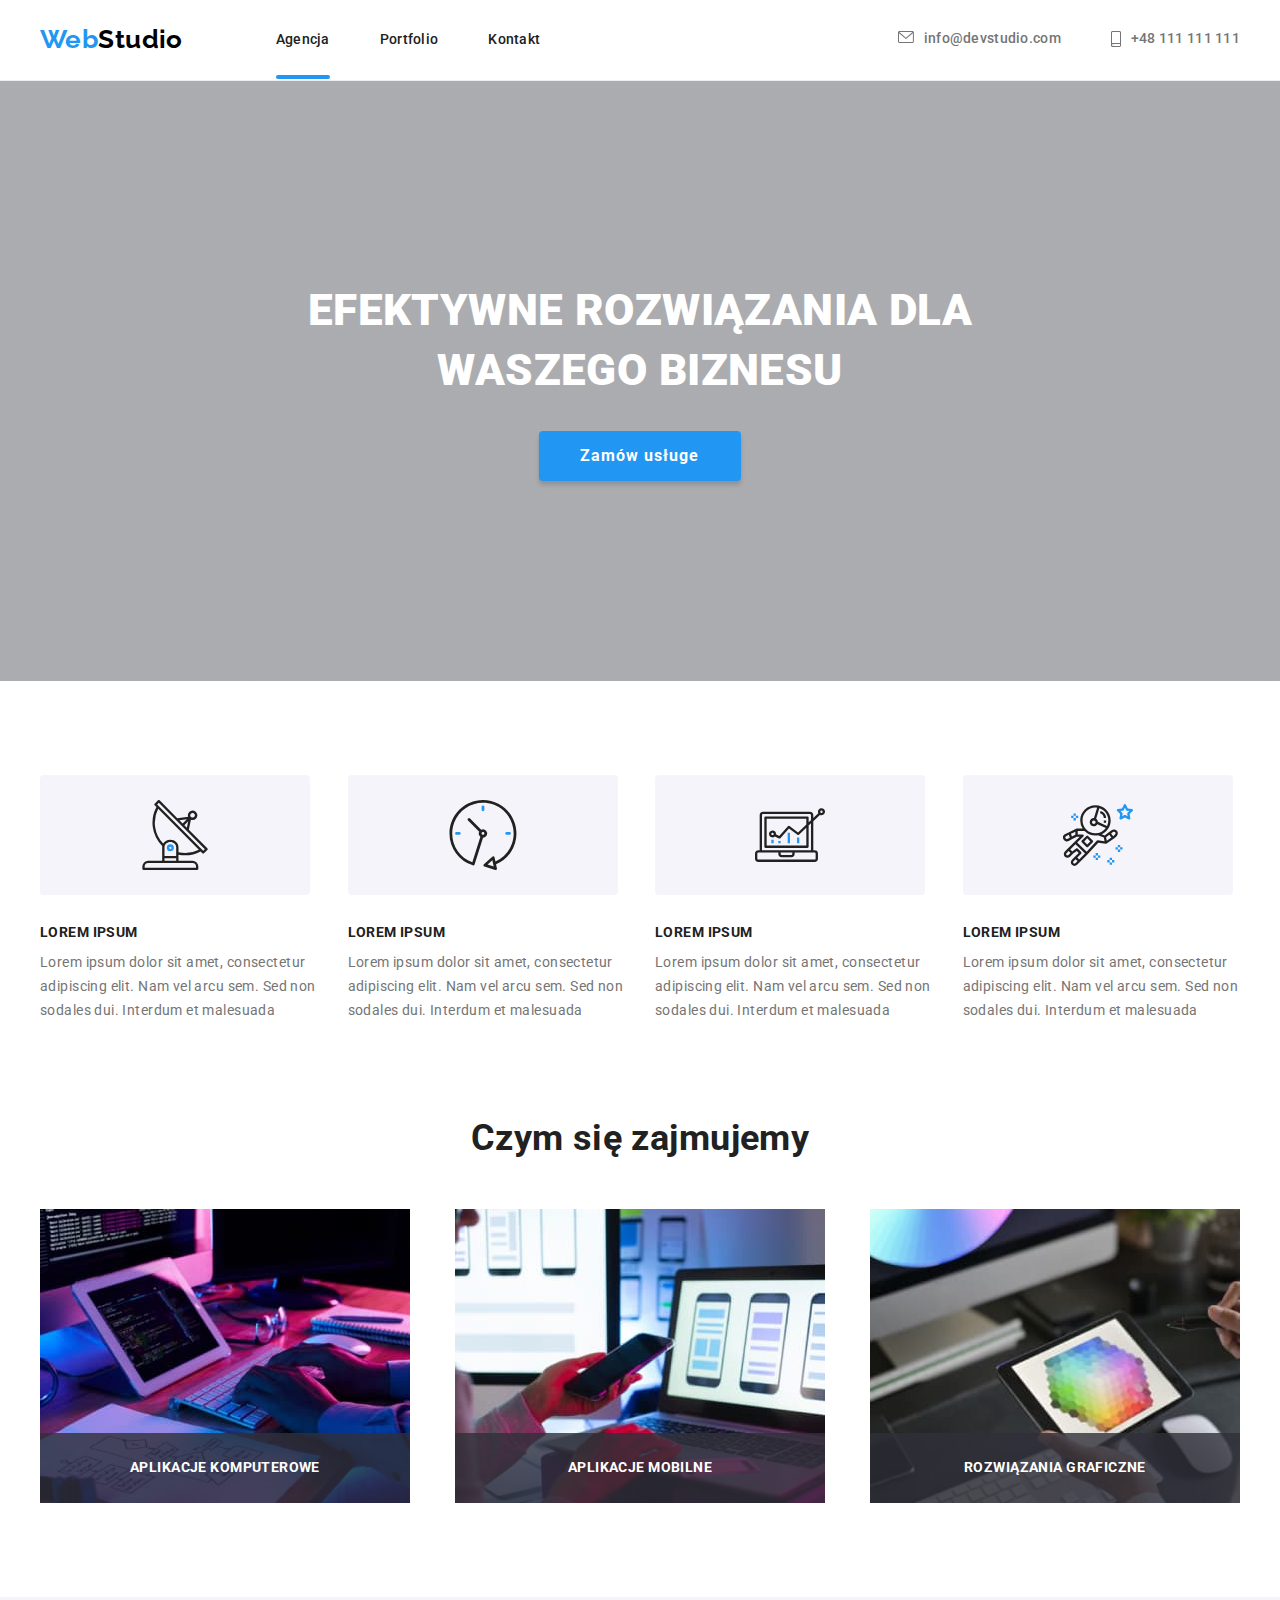
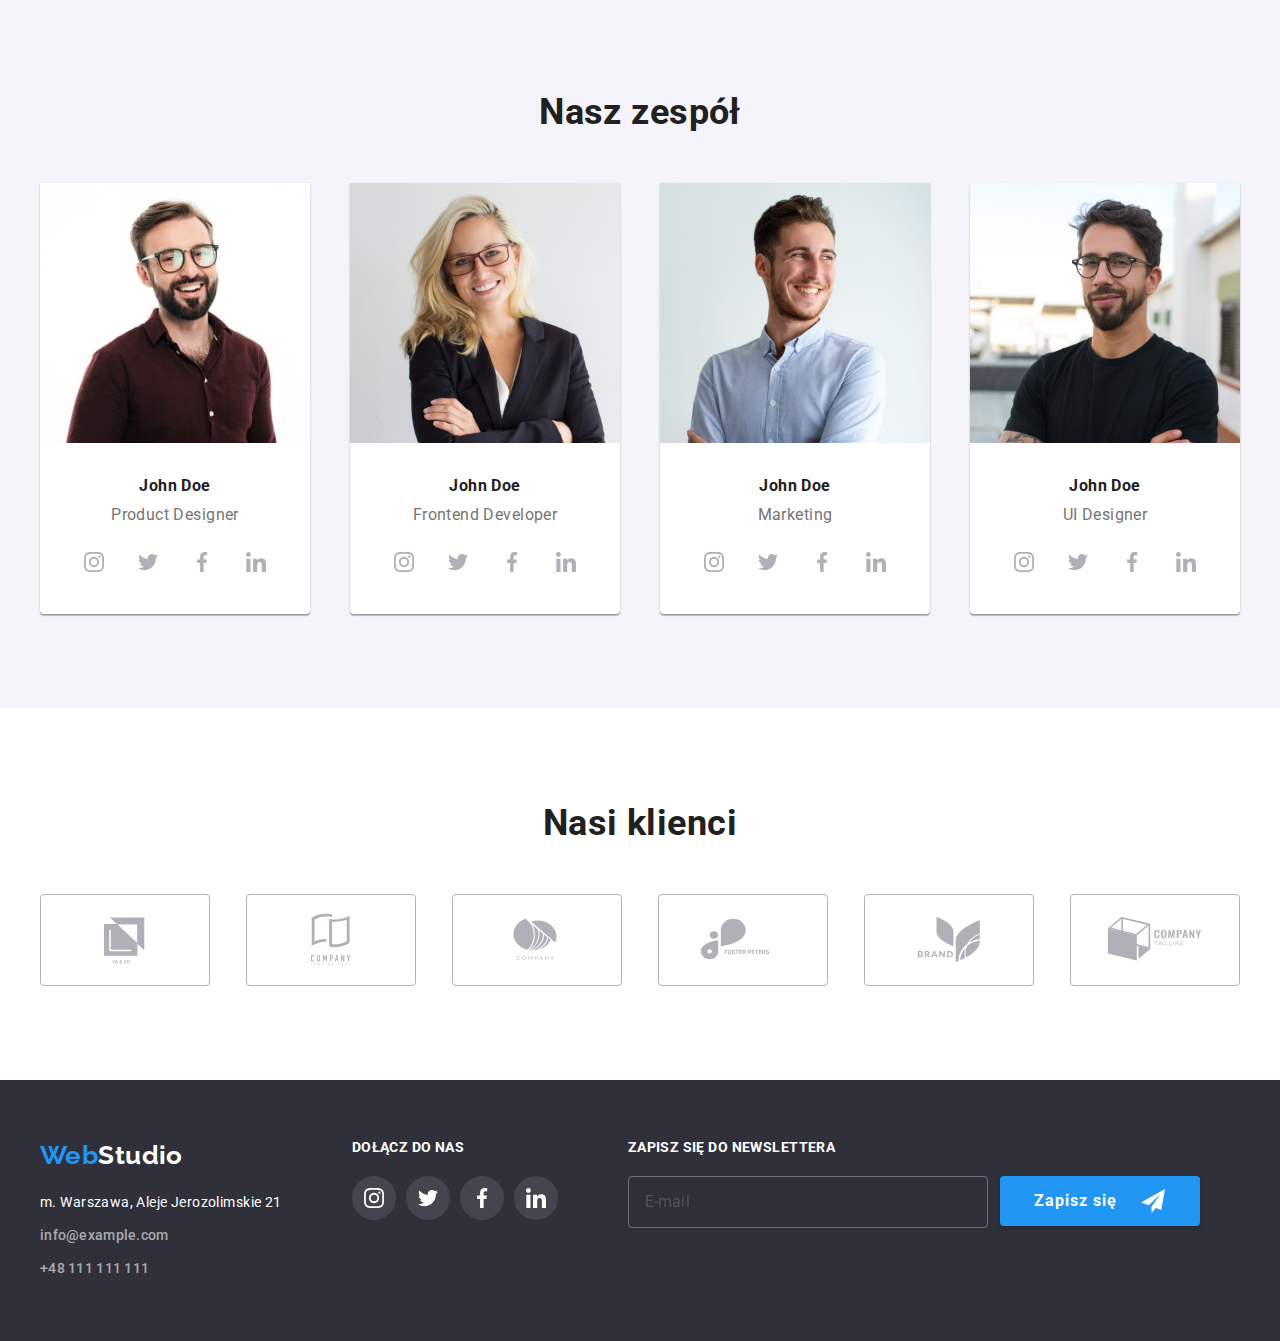
==== index.html @ f328599b "ukonczenie zadania" ====
<!DOCTYPE html>
<html lang="en">
  <head>
    <meta charset="UTF-8" />
    <meta http-equiv="X-UA-Compatible" content="IE=edge" />
    <meta name="viewport" content="width=device-width, initial-scale=1.0" />
    <title>Studio</title>
    <link
      rel="stylesheet"
      href="https://cdnjs.cloudflare.com/ajax/libs/modern-normalize/1.1.0/modern-normalize.min.css"
      integrity="sha512-wpPYUAdjBVSE4KJnH1VR1HeZfpl1ub8YT/NKx4PuQ5NmX2tKuGu6U/JRp5y+Y8XG2tV+wKQpNHVUX03MfMFn9Q=="
      crossorigin="anonymous"
      referrerpolicy="no-referrer"
    />
    <link rel="stylesheet" href="./css/styles.css" />
    <link rel="preconnect" href="https://fonts.googleapis.com" />
    <link rel="preconnect" href="https://fonts.gstatic.com" crossorigin />
    <link
      href="https://fonts.googleapis.com/css2?family=Raleway:wght@700&family=Roboto:wght@400;500;700;900&display=swap"
      rel="stylesheet"
    />
  </head>

  <body>
    <header class="background-header">
      <div class="container info-header">
        <a href="#" class="link-logo"><span class="logo">Web</span>Studio</a>
        <nav class="contact-info">
          <ul class="list list-header">
            <li>
              <a href="./index.html" class="underline-one link">Agencja</a>
            </li>
            <li><a href="./portfolio.html" class="link">Portfolio</a></li>
            <li><a href="#" class="link">Kontakt</a></li>
          </ul>
        </nav>

        <ul class="list list-header-two">
          <li>
            <a href="mailto:info@devstudio.com" class="contact-details"
              >info@devstudio.com
              <svg class="contact-icon" width="16" height="12">
                <use href="./images/icons.svg#icon-envelope"></use>
              </svg>
            </a>
          </li>
          <li>
            <a href="tel:+48111111111" class="contact-details"
              >+48 111 111 111
              <svg class="contact-icon phone" width="10" height="16">
                <use href="./images/icons.svg#icon-smartphone"></use>
              </svg>
            </a>
          </li>
        </ul>
      </div>
    </header>
    <main>
      <section class="background-title">
        <div class="container">
          <h1 class="title title-main">
            EFEKTYWNE ROZWIĄZANIA DLA WASZEGO BIZNESU
          </h1>
          <button type="button" class="item open-button" data-modal-open>
            Zamów usługe
          </button>
          <div class="backdrop is-hidden" data-modal>
            <div class="modal">
              <button class="close-button" data-modal-close>
                <svg class="modal-btn" width="11" height="11">
                  <use href="./images/icons.svg#icon-close"></use>
                </svg>
              </button>

              <form class="modal-form">
                <p class="modal-legend">
                  Zostaw swoje dane w formularzu poniżej
                </p>

                <label class="modal-label">
                  <span>Imie</span>
                  <input
                    type="text"
                    class="modal-input-name"
                    required
                    name="Imie"
                  />
                  <svg class="modal-input-icon" width="12" height="12">
                    <use href="./images/icons.svg#icon-person"></use>
                  </svg>
                </label>

                <label class="modal-label">
                  <span>Telefon</span>
                  <input
                    type="tel"
                    class="modal-input-name"
                    required
                    name="phone number"
                  />
                  <svg class="modal-input-icon" width="13" height="13">
                    <use href="./images/icons.svg#icon-phone"></use>
                  </svg>
                </label>

                <label class="modal-label">
                  <span>Email</span>
                  <input
                    type="email"
                    class="modal-input-name"
                    name="e-mail"
                    required
                  />
                  <svg class="modal-input-icon" width="15" height="12">
                    <use href="./images/icons.svg#icon-email"></use>
                  </svg>
                </label>

                <label class="modal-label">
                  <span>Komentarz</span>
                  <textarea
                    rows="7"
                    name="comment"
                    placeholder="Wprowadź tekst"
                    class="modal-textarea"
                  ></textarea>
                </label>

                <div class="checkbox">
                  <label class="checkbox-label">
                    <input
                      type="checkbox"
                      name="privacy policy"
                      class="checkbox-input"
                      required
                    />
                    <svg width="11" height="8" class="checkbox-vector">
                      <use href="./images/icons.svg#icon-vector"></use>
                    </svg>
                    Oświadczam iż akceptuję
                    <a href="#" class="modal-terms">Regulamin</a>
                    i
                    <a href="#" class="modal-terms">Politykę Prywatności.</a>
                  </label>
                </div>
                <button class="btn-input btn-modal" type="submit">
                  Wyślij
                </button>
              </form>
            </div>
          </div>
        </div>
      </section>
      <section class="section section-two">
        <div class="container">
          <ul class="list orden-list">
            <li>
              <div class="lorem-icon">
                <svg width="70" height="70">
                  <use xlink:href="./images/icons.svg#icon-antenna"></use>
                </svg>
              </div>
              <h4 class="title-fourth">LOREM IPSUM</h4>
              <p class="text">
                Lorem ipsum dolor sit amet, consectetur adipiscing elit. Nam vel
                arcu sem. Sed non sodales dui. Interdum et malesuada
              </p>
            </li>
            <li>
              <div class="lorem-icon">
                <svg width="70" height="70">
                  <use xlink:href="./images/icons.svg#icon-clock"></use>
                </svg>
              </div>
              <h4 class="title-fourth">LOREM IPSUM</h4>
              <p class="text">
                Lorem ipsum dolor sit amet, consectetur adipiscing elit. Nam vel
                arcu sem. Sed non sodales dui. Interdum et malesuada
              </p>
            </li>
            <li>
              <div class="lorem-icon">
                <svg width="70" height="70">
                  <use xlink:href="./images/icons.svg#icon-diagram"></use>
                </svg>
              </div>
              <h4 class="title-fourth">LOREM IPSUM</h4>
              <p class="text">
                Lorem ipsum dolor sit amet, consectetur adipiscing elit. Nam vel
                arcu sem. Sed non sodales dui. Interdum et malesuada
              </p>
            </li>
            <li>
              <div class="lorem-icon">
                <svg width="70" height="70">
                  <use xlink:href="./images/icons.svg#icon-astronaut"></use>
                </svg>
              </div>
              <h4 class="title-fourth">LOREM IPSUM</h4>
              <p class="text">
                Lorem ipsum dolor sit amet, consectetur adipiscing elit. Nam vel
                arcu sem. Sed non sodales dui. Interdum et malesuada
              </p>
            </li>
          </ul>
        </div>
      </section>

      <section class="section">
        <div class="container">
          <h2 class="title-second">Czym się zajmujemy</h2>
          <ul class="list orden-list">
            <li class="box-picture">
              <img
                class="picture"
                src="./images/developer-code.jpg"
                alt="kod programisty"
                width="370"
                height="294"
              />

              <p class="label-text">Aplikacje komputerowe</p>
            </li>
            <li class="box-picture">
              <img
                class="picture"
                src="./images/mobile-app.jpg"
                alt="praca nad aplikacjami mobilnymi"
                width="370"
                height="294"
              />
              <p class="label-text">Aplikacje mobilne</p>
            </li>
            <li class="box-picture">
              <img
                class="picture"
                src="./images/web-disigne.jpg"
                alt="projektowanie ston internetowych"
                width="370"
                height="294"
              />
              <p class="label-text">Rozwiązania graficzne</p>
            </li>
          </ul>
        </div>
      </section>

      <section class="section background-second">
        <div class="container">
          <h2 class="title-second">Nasz zespół</h2>
          <ul class="list orden-list">
            <li class="card-team">
              <img
                src="./images/product-designer.jpg"
                alt="Zespół WebStudio"
                width="270"
                height="260"
              />
              <div class="card-heading-team">
                <h4 class="team"><strong>John Doe</strong></h4>
                <p class="profession">Product Designer</p>
                <ul class="list social-media-list">
                  <li>
                    <a class="social-link" href="#">
                      <svg class="icons" width="20" height="20">
                        <use href="./images/icons.svg#icon-instagram"></use>
                      </svg>
                    </a>
                  </li>
                  <li>
                    <a href="#" class="social-link">
                      <svg width="20" height="20">
                        <use href="./images/icons.svg#icon-twitter"></use>
                      </svg>
                    </a>
                  </li>
                  <li>
                    <a href="#" class="social-link">
                      <svg width="20" height="20">
                        <use href="./images/icons.svg#icon-facebook"></use>
                      </svg>
                    </a>
                  </li>
                  <li>
                    <a href="#" class="social-link">
                      <svg width="20" height="20">
                        <use href="./images/icons.svg#icon-linkedin"></use>
                      </svg>
                    </a>
                  </li>
                </ul>
              </div>
            </li>
            <li class="card-team">
              <img
                src="./images/frontend-developer.jpg"
                alt="Zespół WebStudio"
                width="270"
                height="260"
              />
              <div class="card-heading-team">
                <h4 class="team"><strong>John Doe</strong></h4>
                <p class="profession">Frontend Developer</p>
                <ul class="list social-media-list">
                  <li class="">
                    <a href="#" class="social-link">
                      <svg class="icons" width="20" height="20">
                        <use href="./images/icons.svg#icon-instagram"></use>
                      </svg>
                    </a>
                  </li>
                  <li>
                    <a href="#" class="social-link">
                      <svg class="icons" width="20" height="20">
                        <use href="./images/icons.svg#icon-twitter"></use>
                      </svg>
                    </a>
                  </li>
                  <li>
                    <a href="#" class="social-link">
                      <svg class="icons" width="20" height="20">
                        <use href="./images/icons.svg#icon-facebook"></use>
                      </svg>
                    </a>
                  </li>
                  <li>
                    <a href="#" class="social-link">
                      <svg class="icons" width="20" height="20">
                        <use href="./images/icons.svg#icon-linkedin"></use>
                      </svg>
                    </a>
                  </li>
                </ul>
              </div>
            </li>
            <li class="card-team">
              <img
                src="./images/marketing.jpg"
                alt="Zespół WebStudio"
                width="270"
                height="260"
              />
              <div class="card-heading-team">
                <h4 class="team"><strong>John Doe</strong></h4>
                <p class="profession">Marketing</p>
                <ul class="list social-media-list">
                  <li>
                    <a href="#" class="social-link">
                      <svg class="icons" width="20" height="20">
                        <use href="./images/icons.svg#icon-instagram"></use>
                      </svg>
                    </a>
                  </li>
                  <li>
                    <a href="#" class="social-link">
                      <svg class="icons" width="20" height="20">
                        <use href="./images/icons.svg#icon-twitter"></use>
                      </svg>
                    </a>
                  </li>
                  <li>
                    <a href="#" class="social-link">
                      <svg class="icons" width="20" height="20">
                        <use href="./images/icons.svg#icon-facebook"></use>
                      </svg>
                    </a>
                  </li>
                  <li>
                    <a href="#" class="social-link">
                      <svg class="icons" width="20" height="20">
                        <use href="./images/icons.svg#icon-linkedin"></use>
                      </svg>
                    </a>
                  </li>
                </ul>
              </div>
            </li>
            <li class="card-team">
              <img
                src="./images/ui-desidner.jpg"
                alt="Zespół WebStudio"
                width="270"
                height="260"
              />
              <div class="card-heading-team">
                <h4 class="team"><strong>John Doe</strong></h4>
                <p class="profession">UI Designer</p>
                <ul class="list social-media-list">
                  <li>
                    <a href="#" class="social-link">
                      <svg class="icons" width="20" height="20">
                        <use href="./images/icons.svg#icon-instagram"></use>
                      </svg>
                    </a>
                  </li>
                  <li>
                    <a href="#" class="social-link">
                      <svg class="icons" width="20" height="20">
                        <use href="./images/icons.svg#icon-twitter"></use>
                      </svg>
                    </a>
                  </li>
                  <li>
                    <a href="#" class="social-link">
                      <svg class="icons" width="20" height="20">
                        <use href="./images/icons.svg#icon-facebook"></use>
                      </svg>
                    </a>
                  </li>
                  <li>
                    <a href="#" class="social-link">
                      <svg class="icons" width="20" height="20">
                        <use href="./images/icons.svg#icon-linkedin"></use>
                      </svg>
                    </a>
                  </li>
                </ul>
              </div>
            </li>
          </ul>
        </div>
      </section>
      <section class="section">
        <div class="container">
          <h2 class="title-second">Nasi klienci</h2>
          <ul class="list orden-list">
            <li>
              <a class="client-link" href="#">
                <svg class="icons" width="106" height="60">
                  <use href="./images/icons.svg#icon-logo"></use>
                </svg>
              </a>
            </li>
            <li>
              <a class="client-link" href="#">
                <svg class="icons" width="106" height="60">
                  <use href="./images/icons.svg#icon-logo-2"></use>
                </svg>
              </a>
            </li>
            <li>
              <a class="client-link" href="#">
                <svg class="icons" width="106" height="60">
                  <use href="./images/icons.svg#icon-logo-3"></use>
                </svg>
              </a>
            </li>
            <li>
              <a class="client-link" href="#">
                <svg class="icons" width="106" height="60">
                  <use href="./images/icons.svg#icon-logo-4"></use>
                </svg>
              </a>
            </li>
            <li>
              <a class="client-link" href="#">
                <svg class="icons" width="106" height="60">
                  <use href="./images/icons.svg#icon-logo-5"></use>
                </svg>
              </a>
            </li>
            <li>
              <a class="client-link" href="#">
                <svg class="icons" width="106" height="60">
                  <use href="./images/icons.svg#icon-logo-6"></use>
                </svg>
              </a>
            </li>
          </ul>
        </div>
      </section>
    </main>
    <footer class="background-footer">
      <div class="container container-footer">
        <div>
          <div class="list-footer">
            <a href="#" class="link-logo text-color"
              ><span class="logo">Web</span>Studio</a
            >
          </div>
          <address class="text-footer">
            <ul class="list text-color adress-list">
              <li class="a-list">
                <p class="margin">m. Warszawa, Aleje Jerozolimskie 21</p>
              </li>
              <li class="a-list">
                <a href="mailto:info@example.com" class="link link-color"
                  >info@example.com</a
                >
              </li>
              <li class="a-list">
                <a href="tel:+48111111111" class="link link-color"
                  >+48 111 111 111</a
                >
              </li>
            </ul>
          </address>
        </div>
        <div class="social-media-footer">
          <div>
            <p class="title-footer">Dołącz do nas</p>
          </div>
          <ul class="list media-footer">
            <li>
              <a href="#" class="social-link-dark">
                <svg width="20" height="20">
                  <use href="./images/icons.svg#icon-instagram"></use>
                </svg>
              </a>
            </li>
            <li>
              <a href="#" class="social-link-dark">
                <svg width="20" height="20">
                  <use href="./images/icons.svg#icon-twitter"></use>
                </svg>
              </a>
            </li>
            <li>
              <a href="#" class="social-link-dark">
                <svg width="20" height="20">
                  <use href="./images/icons.svg#icon-facebook"></use>
                </svg>
              </a>
            </li>
            <li>
              <a href="#" class="social-link-dark">
                <svg width="20" height="20">
                  <use href="./images/icons.svg#icon-linkedin"></use>
                </svg>
              </a>
            </li>
          </ul>
        </div>
        <div class="social-media-footer">
          <div>
            <p class="title-footer">Zapisz się do newslettera</p>
          </div>
          <div>
            <form class="input-footer">
              <input class="mail-input" placeholder="E-mail" name="e-mail" />
              <button type="submit" class="btn-input">
                Zapisz się
                <svg class="btn-icon-send" width="24" height="24">
                  <use href="./images/icons.svg#icon-send"></use>
                </svg>
              </button>
            </form>
          </div>
        </div>
      </div>
    </footer>
    <script src="./js/modal.js"></script>
  </body>
</html>
---- css/styles.css ----
:root {
  --brand-color: #2196f3;
  --brand-color-one: #ffffff;
  --brand-color-two: #000000;
  --brand-color-three: #f5f4fa;
  --brand-color-four: #757575;
  --brand-color-five: #e5e5e5;
  --brand-color-six: #2f303a;
  --brand-color-seven: #eeeeee;
  --brand-color-eight: #afb1b8;
  --placeholder-color: rgba(117, 117, 117, 0.5);
  --transition-timing-function: cubic-bezier(0.4, 0, 0.2, 1);
  --color-black: #212121;
}

body {
  font-family: "Roboto", "Raleway", sans-serif;
  color: #212121;
  background-color: #ffffff;
  font-size: 14px;
  letter-spacing: 0.03em;
}

*,
*::after,
*::before {
  margin: 0;
  padding: 0;
}

h1,
h2,
h3,
h4,
h5,
h6,
p {
  margin: 0;
}

.container {
  width: 1200px;
  margin: 0 auto;
  padding: 0 15px;
}

.section {
  padding-top: 94px;
  padding-bottom: 94px;
}

.list {
  list-style-type: none;
}

.logo {
  color: var(--brand-color);
}

.link-logo {
  font-family: "Raleway", sans-serif;
  font-size: 26px;
  line-height: 1.19;
  font-weight: 700;

  text-decoration: none;
  color: var(--brand-color-two);
  margin-right: 93px;
}

.link {
  font-size: 14px;
  line-height: 1.14;
  font-weight: 500;
  letter-spacing: 0.02em;
  text-decoration: none;
  color: inherit;
  position: relative;

  transition: color 250ms var(--transition-timing-function);
}

.link:hover,
.link:focus {
  color: var(--brand-color);
}

.button {
  font-family: inherit;
  font-weight: 500;
  font-size: 16px;
  padding: 6px 22px;
  border-radius: 4px;
  line-height: 1.63;

  border: none;
  background-color: var(--brand-color-three);
  cursor: pointer;

  transition: background-color 250ms var(--transition-timing-function),
    color 250ms var(--transition-timing-function),
    box-shadow 250ms var(--transition-timing-function);
}

.button:hover,
.button:focus {
  box-shadow: 0px 3px 1px rgba(0, 0, 0, 0.1), 0px 1px 2px rgba(0, 0, 0, 0.08),
    0px 2px 2px rgba(0, 0, 0, 0.12);
  background-color: var(--brand-color);
  color: var(--brand-color-one);
}

.title {
  width: 696px;
  font-size: 44px;
  line-height: 1.36;
  font-weight: 900;
  color: var(--brand-color-one);
  margin: 0 auto;
  text-align: center;
  margin-bottom: 30px;
}

.background-title {
  background-image: linear-gradient(
      rgba(47, 48, 58, 0.4),
      rgba(47, 48, 58, 0.4)
    ),
    url(/goit-markup-hw-06/images/background.jpg);
  padding: 200px 0;
  text-align: center;
  box-sizing: border-box;
  background-repeat: no-repeat;
  background-size: cover;
  max-width: 1600px;
  height: 600px;
  margin: 0 auto;
}

.item {
  font-family: inherit;
  font-weight: 700;
  font-size: 16px;
  line-height: 1.88;
  letter-spacing: 0.06em;
  background-color: var(--brand-color);
  color: var(--brand-color-one);
  padding: 10px 42px 10px 41px;
  cursor: pointer;
  box-shadow: 0px 4px 4px rgba(0, 0, 0, 0.15);
  border-radius: 4px;
  border: none;
}

.title-fourth {
  font-size: 14px;
  line-height: 1.14;

  text-transform: uppercase;
  margin-bottom: 10px;
}

.text {
  font-size: 14px;
  line-height: 1.71;

  color: var(--brand-color-four);
}

.title-second {
  font-size: 36px;
  line-height: 1.17;
}

.title-portfolio {
  font-size: 18px;
  line-height: 2;
  letter-spacing: 0.06em;
  margin: 0 auto;
}

.text-img {
  font-size: 16px;
  line-height: 1.88;

  color: var(--brand-color-four);
  margin: 0 auto;
}

.team {
  font-weight: 500;
  font-size: 16px;
  line-height: 1.19;
}

.profession {
  font-size: 16px;
  line-height: 1.19;

  color: var(--brand-color-four);
}

.link-color {
  color: rgba(255, 255, 255, 0.6);
}

.contact-details {
  font-size: 14px;
  line-height: 1.14;
  font-weight: 500;
  letter-spacing: 0.02em;
  text-decoration: none;
  display: flex;
  flex-direction: row-reverse;
  align-content: center;
  color: var(--brand-color-four);

  transition: color 250ms var(--transition-timing-function);
}

.contact-icon {
  fill: currentColor;
  margin-right: 10px;
}

.contact-details:hover,
.contact-details:focus {
  color: var(--brand-color);
}

.mail {
  text-decoration: underline;
}

.text-footer {
  font-size: 14px;
  line-height: 1.71;

  font-style: inherit;
}

.text-color {
  color: var(--brand-color-one);
}

.background-second {
  background-color: var(--brand-color-three);
}

.background-header {
  background-color: var(--brand-color-one);
  border-bottom: 1px solid #ececec;
}

.background-footer {
  background-color: var(--brand-color-six);
  padding-top: 60px;
  padding-bottom: 51px;
}

.button-list {
  display: flex;
  justify-content: center;
  margin: 0 auto;
  gap: 8px;
  margin-bottom: 50px;
}

.info-header {
  display: flex;
  align-items: center;
  flex-grow: 1;
  margin-top: 24px;
  margin-bottom: 25px;
}
.contact-info {
  margin-right: auto;
}

.list-header {
  display: flex;
  gap: 50px;
}

.list-header-two {
  display: flex;
  gap: 50px;
}

.adress-list {
  padding-left: 0;
  margin: 0 auto;
}

.a-list {
  margin-bottom: 9px;
}

.margin {
  margin: 0 auto;
}

.card-heading {
  border: 1px solid var(--brand-color-seven);
  border-top: hidden;
  padding-left: 20px;
}

.card-heading > h4 {
  padding-top: 20px;
  padding-bottom: 4px;
}

.card-heading > p {
  padding-bottom: 20px;
}

.card-set {
  display: flex;
  flex-wrap: wrap;
  gap: 30px;
  padding: 0;
  flex-basis: calc((100% - 60px) / 3);
}

.orden-list {
  display: flex;
  justify-content: space-between;
  gap: 30px;
  margin: 0 auto;
  padding-left: 0;
}

h2 {
  margin-bottom: 50px;
  text-align: center;
}

.card-team {
  background: var(--brand-color-one);
  border-radius: 0px 0px 4px 4px;
  box-shadow: 0px 1px 3px rgba(0, 0, 0, 0.12), 0px 1px 1px rgba(0, 0, 0, 0.14),
    0px 2px 1px rgba(0, 0, 0, 0.2);
}

.card-heading-team {
  text-align: center;
  padding: 30px 0;
}

.card-heading-team > h4 {
  margin: 0 auto;
  padding-bottom: 10px;
}

.card-heading-team > p {
  margin: 0 auto;
  padding-bottom: 16px;
}
.section-two {
  padding-bottom: 0;
}

.lorem-icon {
  width: 270px;
  height: 120px;
  border-radius: 4px;
  background-color: var(--brand-color-three);
  display: flex;
  justify-content: center;
  align-items: center;
  margin-bottom: 30px;
}

.card-image {
  display: block;
}

.card-shadow {
  transition: box-shadow 250ms var(--transition-timing-function);
}

.card-link {
  display: block;
  text-decoration: none;
  color: var(--brand-color-two);
}

.card-link:hover,
.card-link:focus {
  cursor: pointer;
  box-shadow: 0px 1px 1px rgba(0, 0, 0, 0.12), 0px 4px 4px rgba(0, 0, 0, 0.06),
    1px 4px 6px rgba(0, 0, 0, 0.16);
}

.client-link {
  display: flex;
  align-items: center;
  justify-content: center;
  box-sizing: border-box;
  width: 170px;
  height: 92px;
  border-radius: 4px;
  border: 1px solid var(--brand-color-eight);
  fill: var(--brand-color-eight);
  cursor: pointer;
  gap: 30px;

  transition: border-color 250ms var(--transition-timing-function),
    fill 250ms var(--transition-timing-function);
}

.client-link svg {
  transition: fill 250ms var(--transition-timing-function);
}

.client-link:hover,
.client-link:focus {
  fill: var(--brand-color);
  border-color: var(--brand-color);
}

.social-media-list {
  display: flex;
  justify-content: center;
  gap: 10px;
}

.social-link {
  width: 44px;
  height: 44px;
  border-radius: 50%;
  background-color: var(--brand-color-one);
  fill: var(--brand-color-eight);
  display: flex;
  align-items: center;
  justify-content: center;

  transition: background-color 250ms var(--transition-timing-function),
    fill 250ms var(--transition-timing-function);
}

.social-link svg {
  transition: fill 250ms var(--transition-timing-function);
}

.social-link:hover,
.social-link:focus {
  background-color: var(--brand-color);
  fill: var(--brand-color-one);
}

.social-link-dark {
  width: 44px;
  height: 44px;
  background: rgba(255, 255, 255, 0.1);
  border-radius: 50%;
  display: flex;
  align-items: center;
  justify-content: center;
  gap: 10px;
  fill: var(--brand-color-one);

  transition: background-color 250ms var(--transition-timing-function);
}

.social-link-dark:hover,
.social-link-dark:focus {
  background-color: var(--brand-color);
}

.container-footer {
  display: flex;
}

.list-footer {
  padding-top: 0;
  padding-bottom: 20px;
}

.social-media-footer {
  margin-left: 70px;
}

.media-footer {
  display: inline-flex;
  gap: 10px;
}

.title-footer {
  color: var(--brand-color-one);
  text-transform: uppercase;
  font-weight: 700;
  line-height: 1.14;
  margin-bottom: 20px;
}

.underline-one::after {
  content: "";
  position: absolute;
  bottom: -32.5px;
  height: 4px;
  border-radius: 2px;
  left: 0;
  width: 100%;
  background-color: var(--brand-color);
}

.underline-two::after {
  content: "";
  position: absolute;
  bottom: -32.5px;
  height: 4px;
  border-radius: 2px;
  left: 0;
  width: 100%;
  background-color: var(--brand-color);
}

.box-picture {
  display: block;
  position: relative;
}
.picture {
  display: block;
  align-items: flex-start;
}
.label-text {
  color: var(--brand-color-one);
  text-transform: uppercase;
  line-height: 1.14;
  font-weight: 700;
  height: 70px;
  width: 370px;
  display: flex;
  align-items: center;
  justify-content: center;
  background-color: rgba(47, 48, 58, 0.8);
  position: absolute;
  bottom: 0;
}

.portfolio-box {
  position: relative;
  overflow: hidden;
  width: 370px;
  height: 294px;
}

.portfolio-overflay {
  position: absolute;
  width: 100%;
  height: 100%;
  background: rgba(33, 150, 243, 0.9);

  transform: translateY(100%);
  transition: 250ms var(--transition-timing-function);
}

.portfolio-text-overflay {
  padding-left: 24px;
  padding-top: 49px;
  padding-right: 45px;
  font-weight: 400;
  font-size: 18px;
  line-height: 1.56;
  letter-spacing: 0.03em;
  color: var(--brand-color-one);
}

.card-link:hover .portfolio-overflay,
.card-link:focus .portfolio-overflay {
  transform: translatey(0);
}

.backdrop {
  position: fixed;
  width: 100%;
  height: 100%;
  top: 0;
  left: 0;
  background: rgba(0, 0, 0, 0.2);
  z-index: 2;
  opacity: inherit;
  visibility: inherit;
  transition-property: visibility, opacity;
  transition-duration: 250ms;
  transition-timing-function: var(--transition-timing-function);
}

.modal {
  position: absolute;
  top: 50%;
  left: 50%;
  transform: translate(-50%, -50%);
  width: 528px;
  background-color: var(--brand-color-one);
  border-radius: 4px;
  box-shadow: 0px 1px 3px rgba(0, 0, 0, 0.12), 0px 1px 1px rgba(0, 0, 0, 0.14),
    0px 2px 1px rgba(0, 0, 0, 0.2);
}

.close-button {
  position: absolute;
  top: 8px;
  right: 8px;
  height: 30px;
  width: 30px;
  border: 1px solid rgba(0, 0, 0, 0.1);
  border-radius: 50%;
  background: var(--brand-color-one);
  fill: var(--brand-color-two);
  cursor: pointer;
}

.is-hidden {
  opacity: 0;
  visibility: hidden;
  pointer-events: none;
}

.input-footer {
  display: inline-flex;
  gap: 12px;
}

.mail-input {
  all: unset;
  width: 358px;
  height: 50px;
  border: 1px solid rgba(255, 255, 255, 0.3);
  filter: drop-shadow(0px 4px 4px rgba(0, 0, 0, 0.15));
  border-radius: 4px;
  background-color: transparent;
  transition: border-color 250ms var(--transition-timing-function);
}

.mail-input::placeholder {
  font-weight: 400;
  font-size: 16px;
  line-height: 1.25;

  padding-left: 16px;
}

.mail-input:hover,
.mail-input:focus {
  border-color: var(--brand-color);
}

.btn-input {
  all: unset;
  display: flex;
  align-items: center;
  justify-content: center;
  width: 200px;
  height: 50px;
  color: var(--brand-color-one);
  background-color: var(--brand-color);
  font-size: 16px;
  font-weight: 700;
  line-height: 1.88;
  letter-spacing: 0.06em;
  box-shadow: 0px 4px 4px rgba(0, 0, 0, 0.15);
  border-radius: 4px;
}

.btn-input.btn-modal {
  margin-left: 124px;
}

.btn-icon-send {
  margin-left: 24px;
}

.modal-form {
  margin: 40px;
}

.modal-legend {
  font-size: 20px;
  font-weight: 700;
  line-height: 1.15;
  margin-bottom: 12px;
}

.modal-label {
  display: flex;
  flex-direction: column;
  width: 100%;
  position: relative;
  margin-bottom: 10px;
}

.modal-label span {
  align-self: start;
  font-weight: 400;
  font-size: 12px;
  line-height: 1.17;
  letter-spacing: 0.01em;
  color: var(--brand-color-four);
  padding-bottom: 4px;
}

.modal-input-name {
  outline: none;
  height: 40px;
  padding-left: 42px;
  border: 1px solid rgba(33, 33, 33, 0.2);
  border-radius: 4px;
  transition: border-color 250ms var(--transition-timing-function);
}

.modal-input-icon {
  position: absolute;
  fill: currentColor;
  left: 15px;
  top: 30px;
  transition: fill 250ms var(--transition-timing-function);
}

.modal-textarea {
  resize: none;
  outline: none;
  border: 1px solid rgba(33, 33, 33, 0.2);
  border-radius: 4px;
  padding: 16px 12px;
  transition: border-color 250ms var(--transition-timing-function);
}

::placeholder {
  font-weight: 400;
  font-size: 12px;
  line-height: 1.17;
  letter-spacing: 0.01em;
  color: var(--placeholder-color);
}

.modal-label:focus-within .modal-input-name {
  border-color: var(--brand-color);
}
.modal-label:hover .modal-input-name {
  border-color: var(--brand-color);
}

.modal-label:focus-within .modal-input-icon {
  fill: var(--brand-color);
}

.modal-label:hover .modal-input-icon {
  fill: var(--brand-color);
}

.modal-textarea:focus,
.modal-textarea:hover {
  border-color: var(--brand-color);
}

.checkbox {
  padding-top: 20px;
  padding-bottom: 30px;
}

.checkbox-label {
  position: relative;
  color: var(--brand-color-four);
  line-height: 1.71;
}

.checkbox-input {
  opacity: 0;
  margin-right: 9px;
}

.checkbox-vector {
  position: absolute;
  left: 3px;
  bottom: 2px;
  border: 1.5px solid var(--color-black);
  background-color: var(--brand-color-one);
  border-radius: 2px;
  height: 15px;
  width: 16px;
  transition-duration: 250ms;
  transition-timing-function: cubic-bezier(0.4, 0, 0.2, 1);
  fill: var(--brand-color-one);
}

.modal-terms {
  text-decoration: underline;
  color: var(--brand-color);
}

.checkbox-input:checked + svg {
  border-color: #2196f3;
  background-color: var(--brand-color);
}
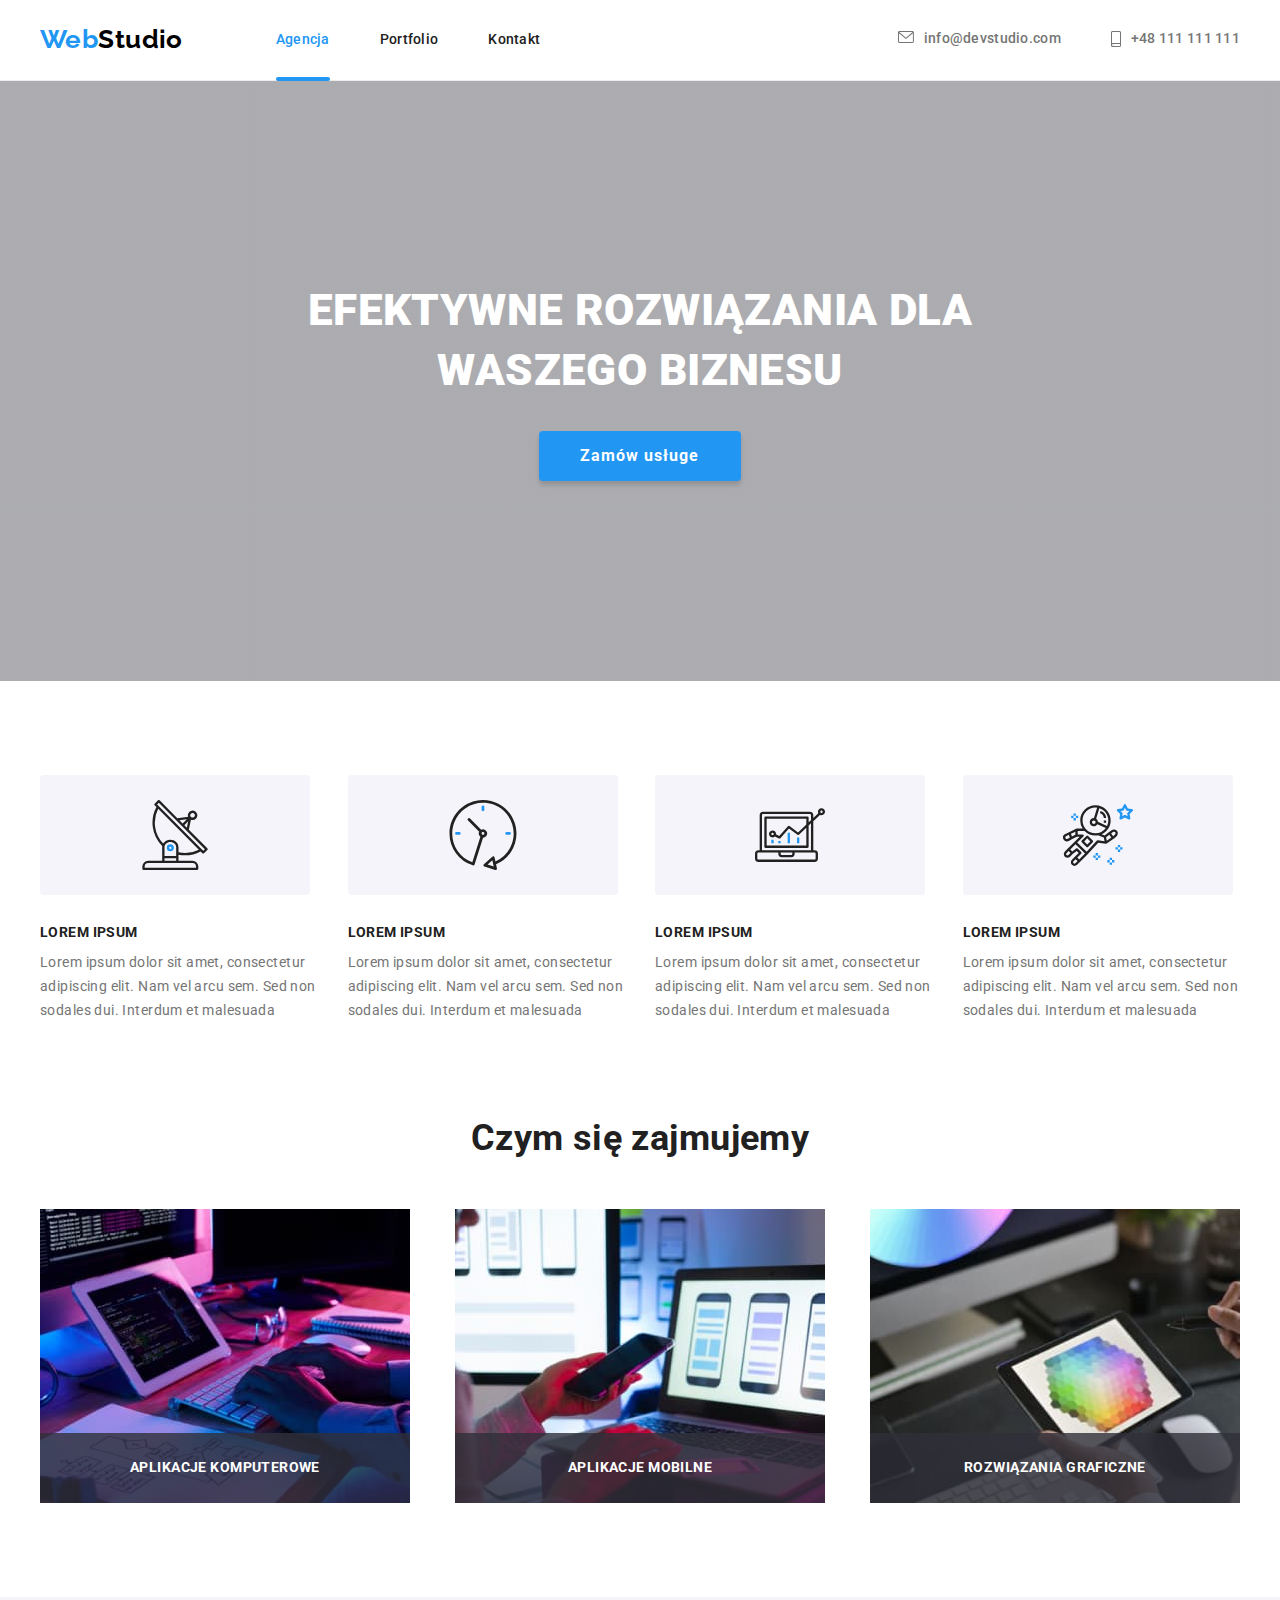
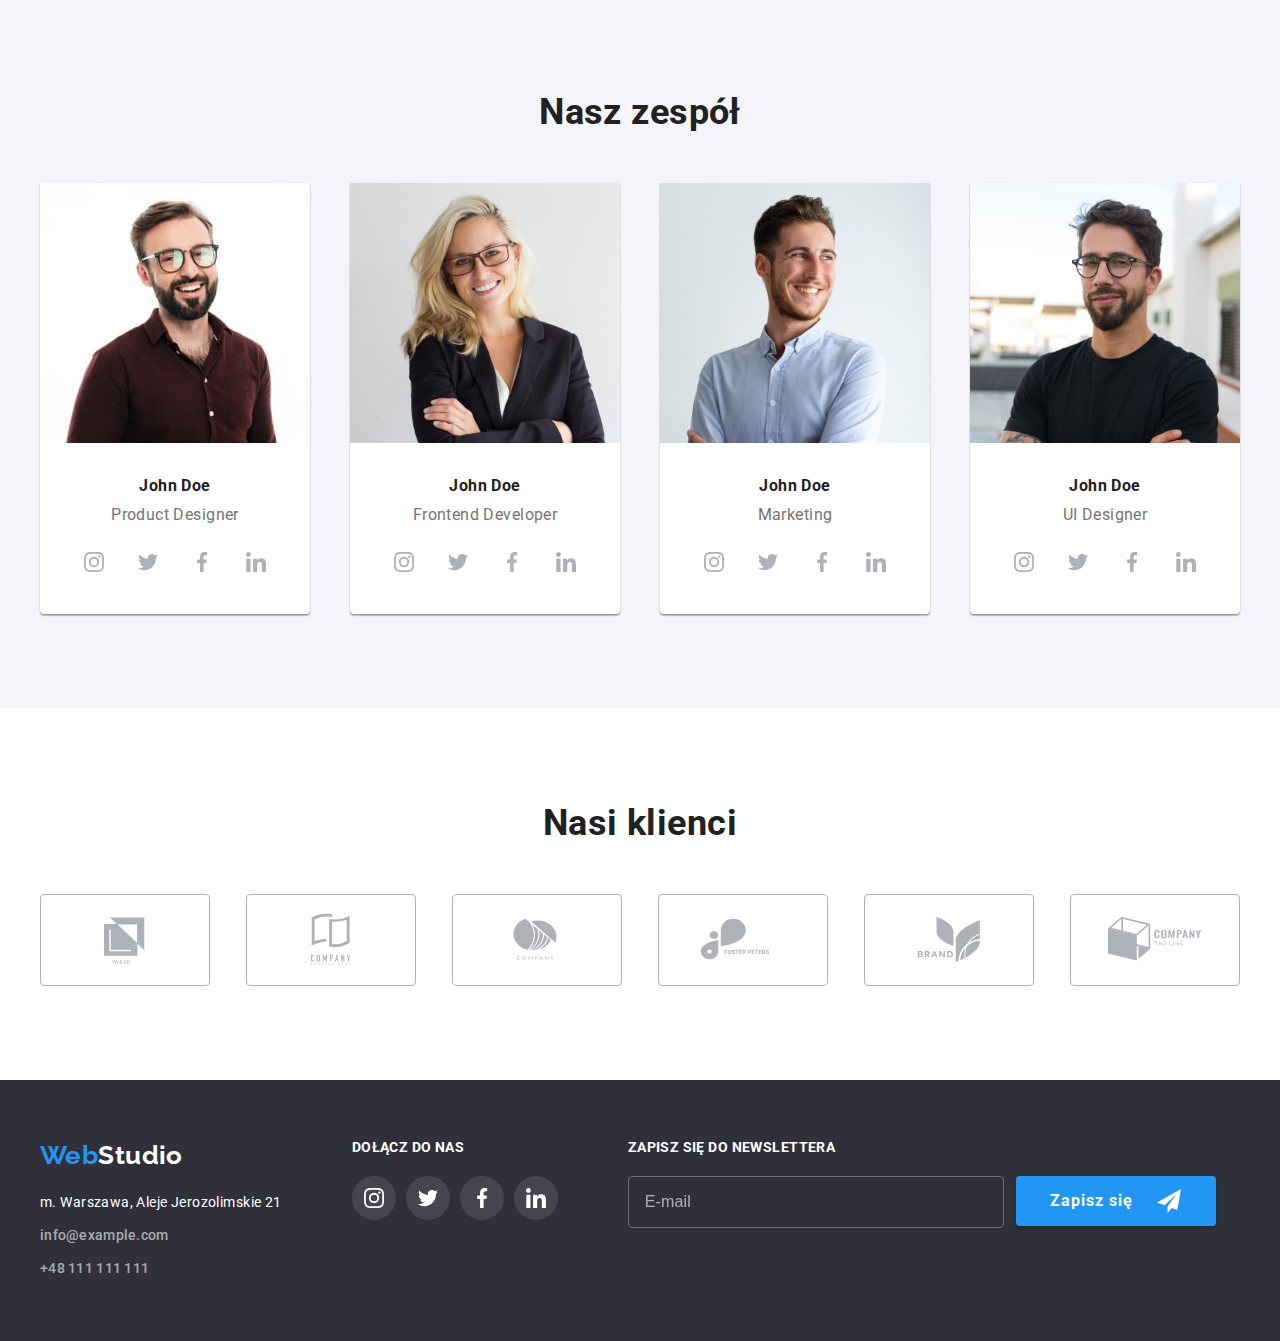
==== commit 29fe171e: "poprawki" ====
--- a/index.html
+++ b/index.html
@@ -28,7 +28,7 @@
         <nav class="contact-info">
           <ul class="list list-header">
             <li>
-              <a href="./index.html" class="underline-one link">Agencja</a>
+              <a href="./index.html" class="link link-active">Agencja</a>
             </li>
             <li><a href="./portfolio.html" class="link">Portfolio</a></li>
             <li><a href="#" class="link">Kontakt</a></li>
--- a/css/styles.css
+++ b/css/styles.css
@@ -69,20 +69,35 @@
 }
 
 .link {
+  color: var(--color-black);
+  text-decoration: none;
   font-size: 14px;
   line-height: 1.14;
   font-weight: 500;
   letter-spacing: 0.02em;
-  text-decoration: none;
-  color: inherit;
+
   position: relative;
-
   transition: color 250ms var(--transition-timing-function);
 }
 
-.link:hover,
-.link:focus {
+.link-active {
   color: var(--brand-color);
+}
+
+.link-active::after {
+  content: "";
+  position: absolute;
+  bottom: -34px;
+  height: 4px;
+  border-radius: 2px;
+  left: 0;
+  width: 100%;
+  background-color: var(--brand-color);
+}
+
+.link:focus,
+.link:hover {
+  color: #2196f3;
 }
 
 .button {
@@ -495,28 +510,6 @@
   margin-bottom: 20px;
 }
 
-.underline-one::after {
-  content: "";
-  position: absolute;
-  bottom: -32.5px;
-  height: 4px;
-  border-radius: 2px;
-  left: 0;
-  width: 100%;
-  background-color: var(--brand-color);
-}
-
-.underline-two::after {
-  content: "";
-  position: absolute;
-  bottom: -32.5px;
-  height: 4px;
-  border-radius: 2px;
-  left: 0;
-  width: 100%;
-  background-color: var(--brand-color);
-}
-
 .box-picture {
   display: block;
   position: relative;
@@ -602,8 +595,8 @@
 
 .close-button {
   position: absolute;
-  top: 8px;
-  right: 8px;
+  top: 14px;
+  right: 10px;
   height: 30px;
   width: 30px;
   border: 1px solid rgba(0, 0, 0, 0.1);
@@ -611,6 +604,14 @@
   background: var(--brand-color-one);
   fill: var(--brand-color-two);
   cursor: pointer;
+  transition: fill 250ms var(--transition-timing-function),
+    border-color 250ms var(--transition-timing-function);
+}
+
+.close-button:focus,
+.close-button:hover {
+  fill: var(--brand-color);
+  border-color: var(--brand-color);
 }
 
 .is-hidden {
@@ -625,7 +626,8 @@
 }
 
 .mail-input {
-  all: unset;
+  outline: none;
+  padding-left: 16px;
   width: 358px;
   height: 50px;
   border: 1px solid rgba(255, 255, 255, 0.3);
@@ -636,11 +638,11 @@
 }
 
 .mail-input::placeholder {
+  align-items: center;
   font-weight: 400;
   font-size: 16px;
   line-height: 1.25;
-
-  padding-left: 16px;
+  color: rgba(255, 255, 255, 0.6);
 }
 
 .mail-input:hover,
@@ -663,6 +665,7 @@
   letter-spacing: 0.06em;
   box-shadow: 0px 4px 4px rgba(0, 0, 0, 0.15);
   border-radius: 4px;
+  cursor: pointer;
 }
 
 .btn-input.btn-modal {
